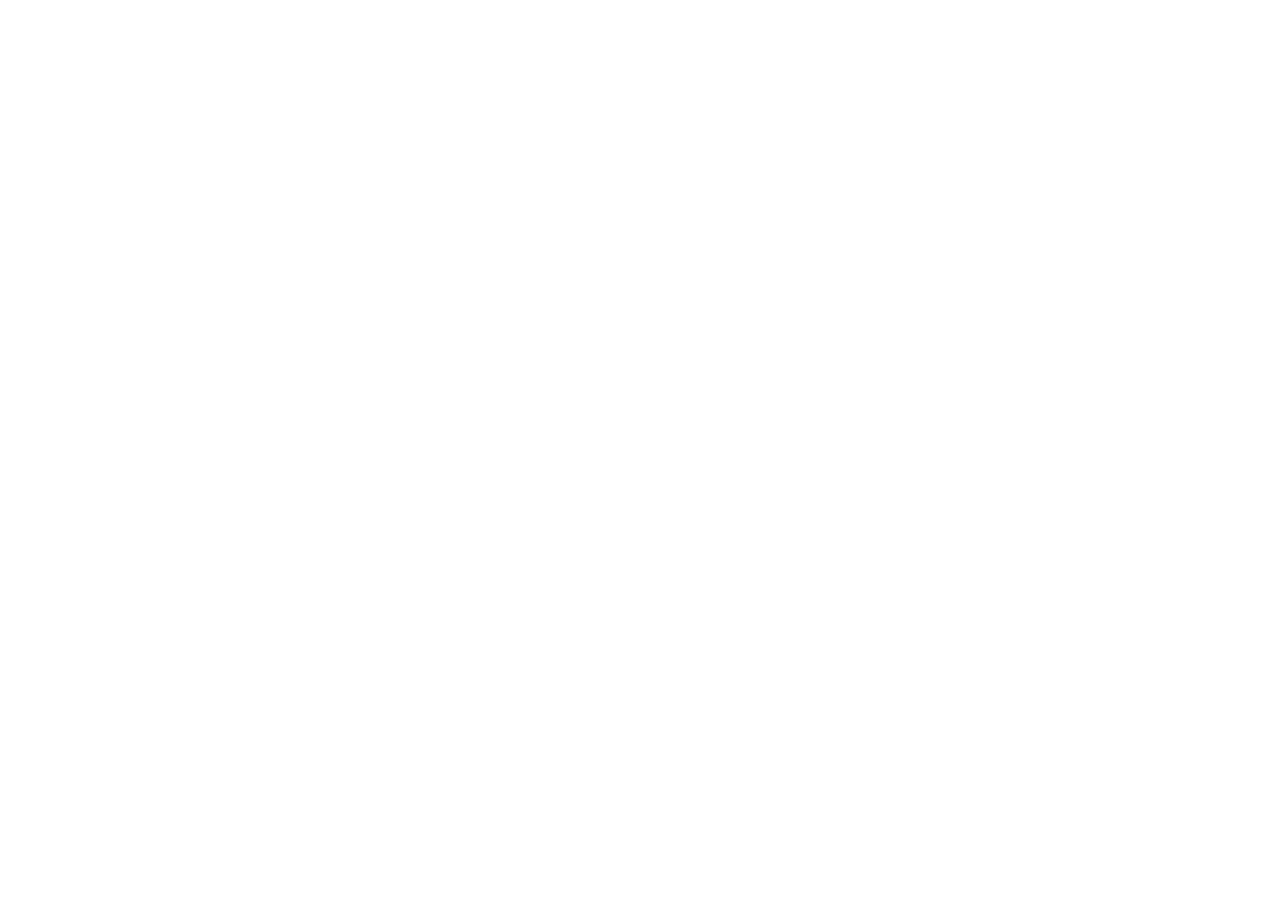
==== index.html @ a8be7b33 "first" ====
<!DOCTYPE html>
<html>
<head>
  <!--
    If you are serving your web app in a path other than the root, change the
    href value below to reflect the base path you are serving from.

    The path provided below has to start and end with a slash "/" in order for
    it to work correctly.

    For more details:
    * https://developer.mozilla.org/en-US/docs/Web/HTML/Element/base

    This is a placeholder for base href that will be replaced by the value of
    the `--base-href` argument provided to `flutter build`.
  -->
  <base href="/">

  <meta charset="UTF-8">
  <meta content="IE=Edge" http-equiv="X-UA-Compatible">
  <meta name="description" content="A new Flutter project.">

  <!-- iOS meta tags & icons -->
  <meta name="apple-mobile-web-app-capable" content="yes">
  <meta name="apple-mobile-web-app-status-bar-style" content="black">
  <meta name="apple-mobile-web-app-title" content="euphoria_blr">
  <link rel="apple-touch-icon" href="icons/Icon-192.png">

  <!-- Favicon -->
  <link rel="icon" type="image/png" href="favicon.png"/>

  <title>euphoria_blr</title>
  <link rel="manifest" href="manifest.json">
</head>
<body>
  <script src="flutter_bootstrap.js" async></script>
</body>
</html>
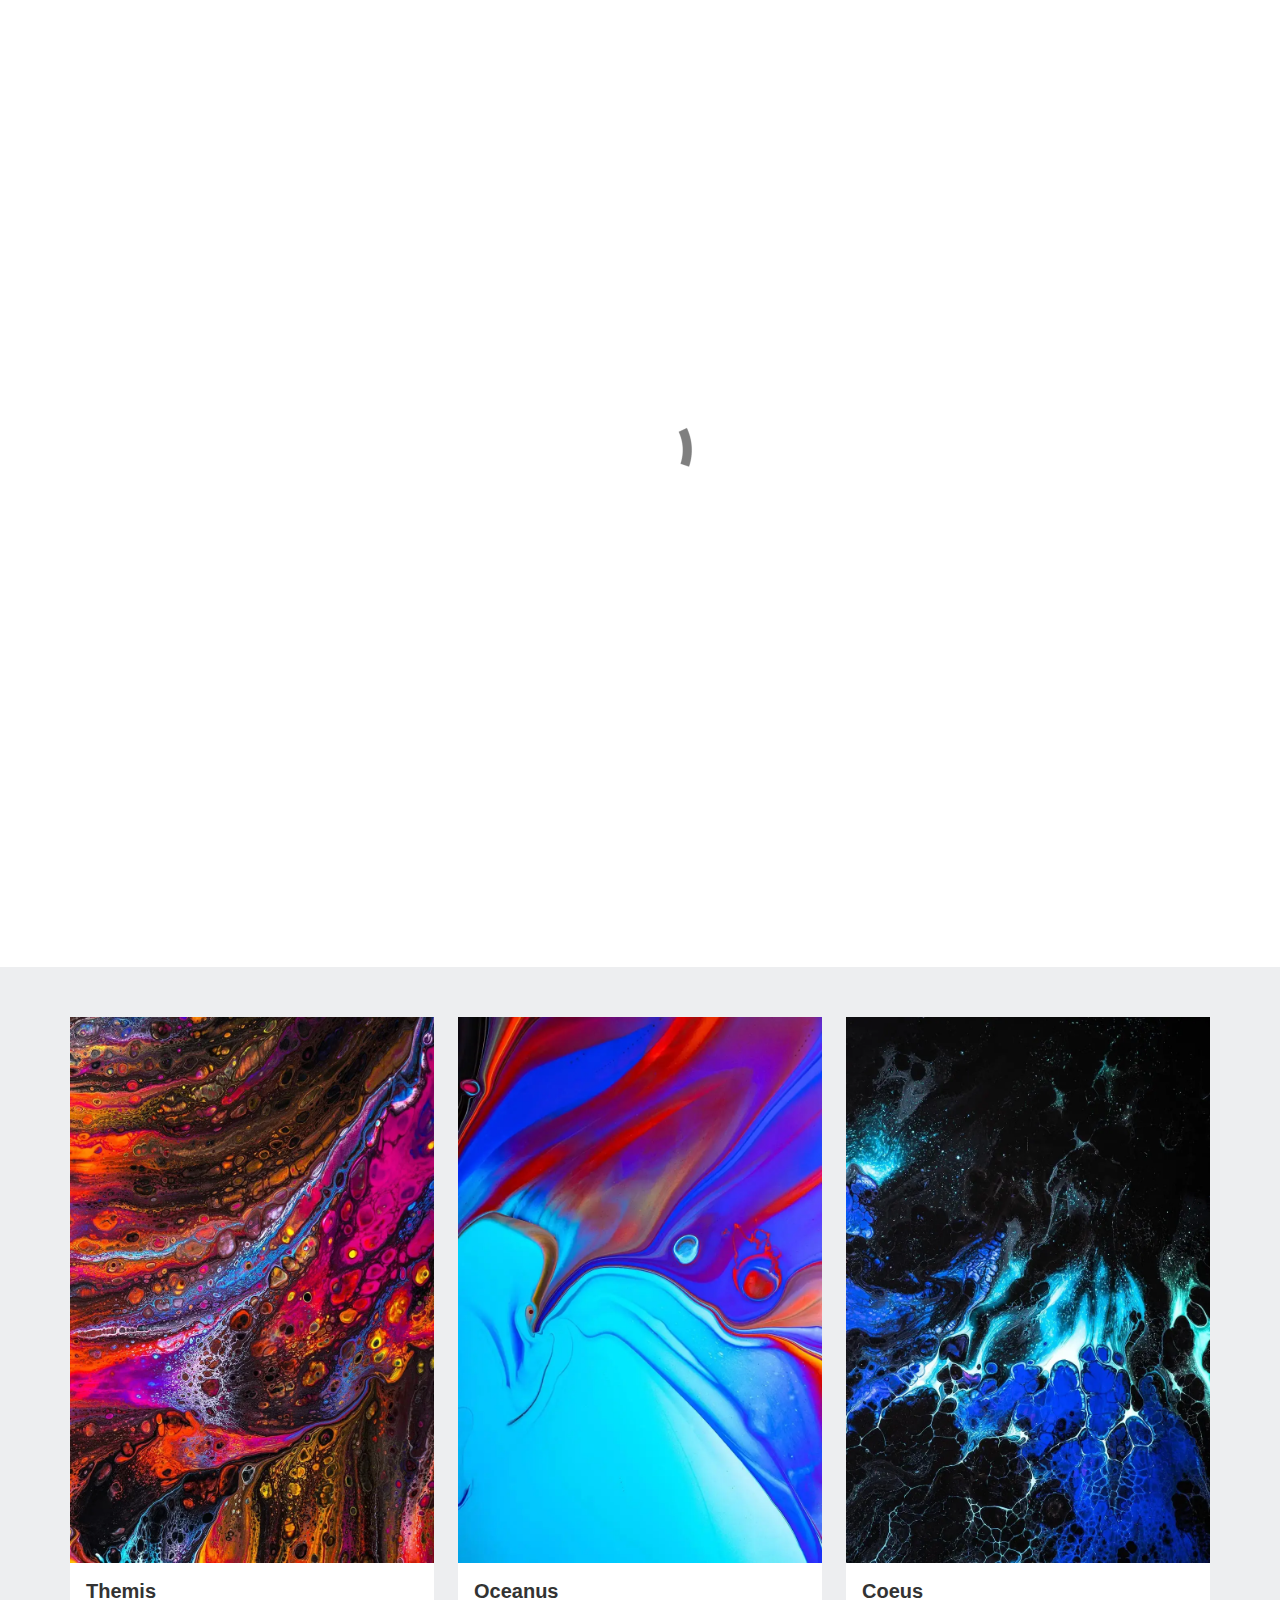
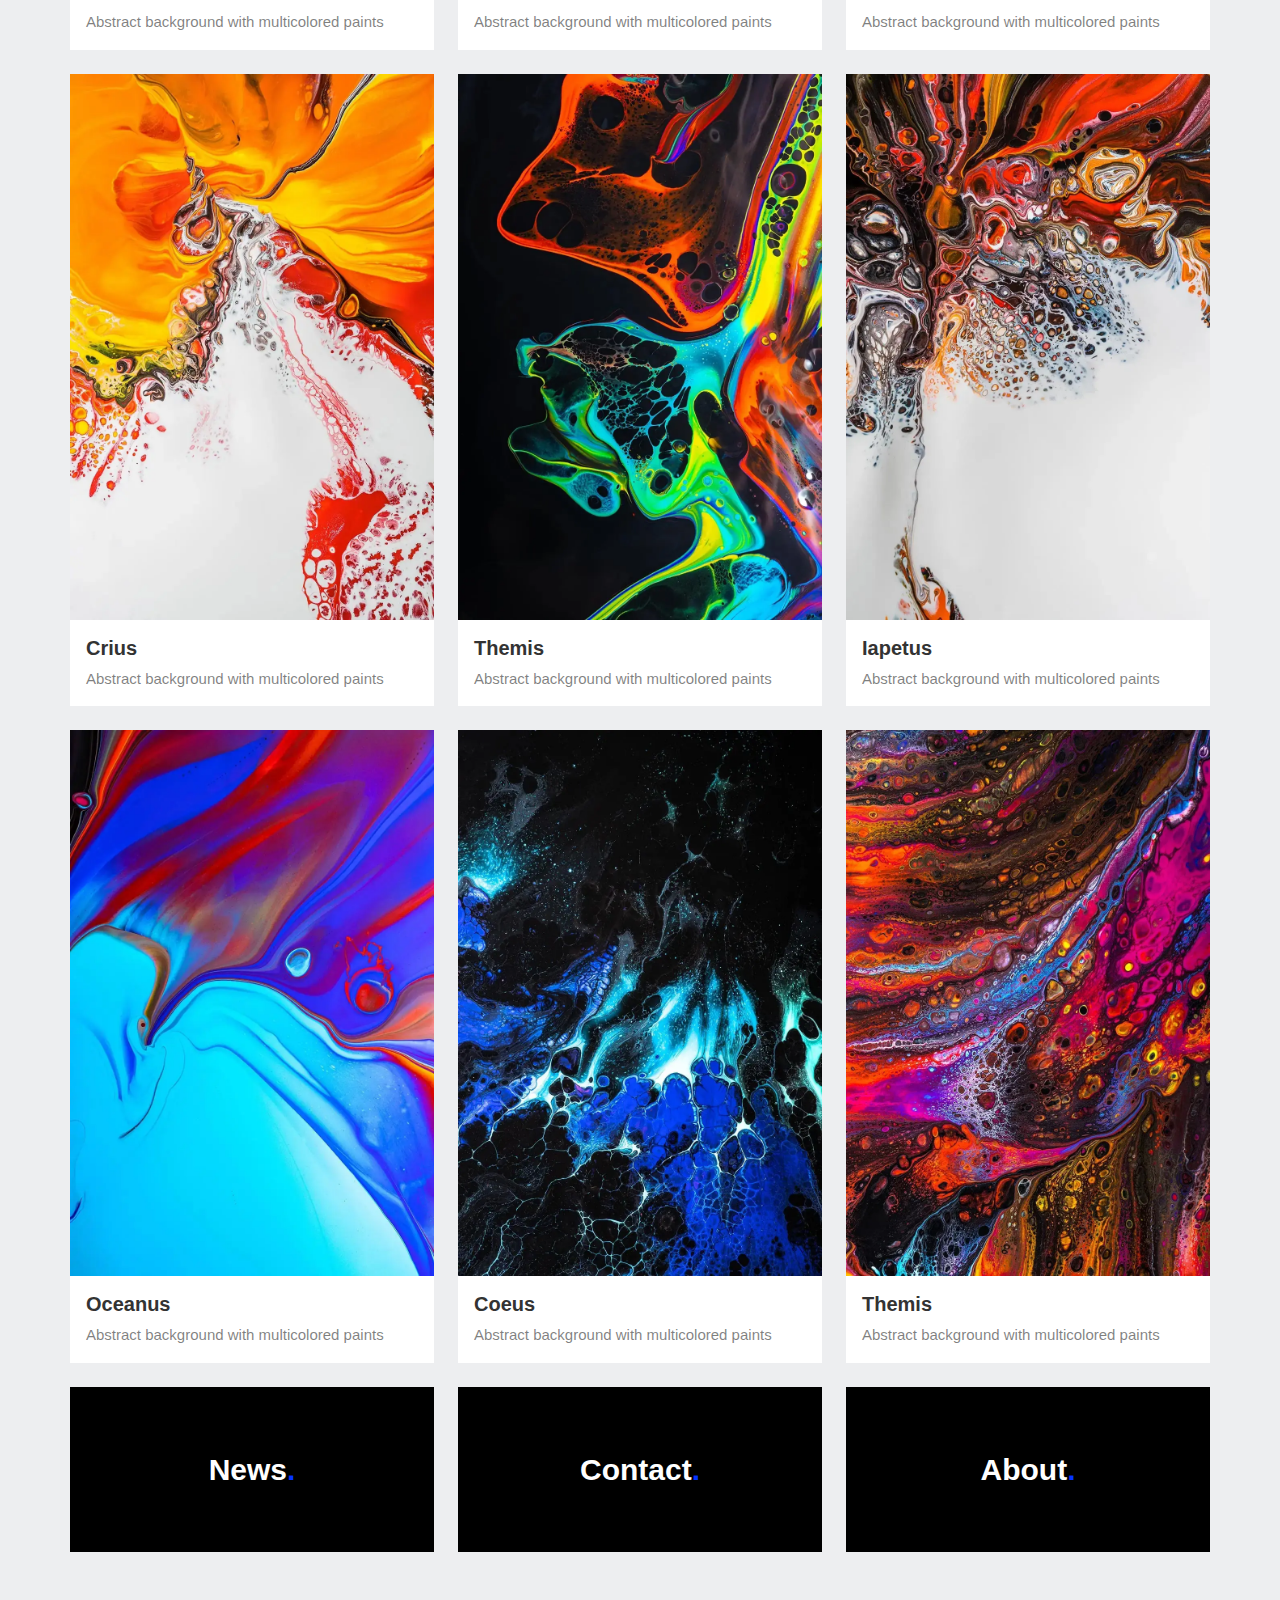
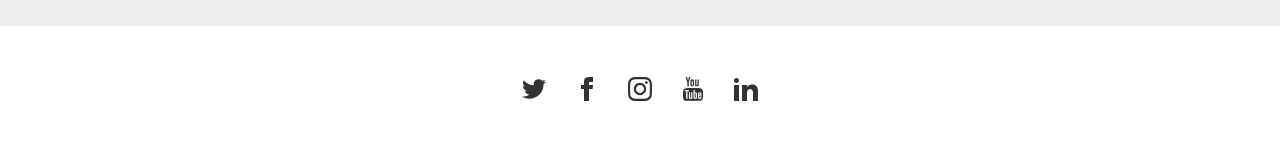
==== commit 01421681: "bloc" ====
--- a/index.html
+++ b/index.html
@@ -1,38 +1,259 @@
-<!DOCTYPE html>
+<!doctype html>
 <html>
 <head>
-  <!--
-    If you are serving your web app in a path other than the root, change the
-    href value below to reflect the base path you are serving from.
-
-    The path provided below has to start and end with a slash "/" in order for
-    it to work correctly.
-
-    For more details:
-    * https://developer.mozilla.org/en-US/docs/Web/HTML/Element/base
-
-    This is a placeholder for base href that will be replaced by the value of
-    the `--base-href` argument provided to `flutter build`.
-  -->
-  <base href="/">
-
-  <meta charset="UTF-8">
-  <meta content="IE=Edge" http-equiv="X-UA-Compatible">
-  <meta name="description" content="A new Flutter project.">
-
-  <!-- iOS meta tags & icons -->
-  <meta name="apple-mobile-web-app-capable" content="yes">
-  <meta name="apple-mobile-web-app-status-bar-style" content="black">
-  <meta name="apple-mobile-web-app-title" content="euphoria_blr">
-  <link rel="apple-touch-icon" href="icons/Icon-192.png">
-
-  <!-- Favicon -->
-  <link rel="icon" type="image/png" href="favicon.png"/>
-
-  <title>euphoria_blr</title>
-  <link rel="manifest" href="manifest.json">
+    <meta charset="utf-8">
+    <meta name="keywords" content="">
+    <meta name="description" content="">
+    <meta name="viewport" content="width=device-width, initial-scale=1.0, viewport-fit=cover">
+	<meta name="robots" content="index, follow">
+    <link rel="shortcut icon" type="image/png" href="favicon.png">
+    
+	<link rel="stylesheet" type="text/css" href="./css/bootstrap.min.css?2878">
+	<link rel="stylesheet" type="text/css" href="style.css?4354">
+	<link rel="stylesheet" type="text/css" href="./css/animate.min.css?8342">
+	
+    <title>Home</title>
+
+
+    
+<!-- Analytics -->
+ 
+<!-- Analytics END -->
+    
 </head>
 <body>
-  <script src="flutter_bootstrap.js" async></script>
+
+<!-- Preloader -->
+<div id="page-loading-blocs-notifaction" class="page-preloader"></div>
+<!-- Preloader END -->
+
+
+<!-- Main container -->
+<div class="page-container">
+    
+<header>
+
+<!-- navigation -->
+<div class="bloc bgc-3022 l-bloc" id="navigation">
+	<div class="container bloc-sm bloc-no-padding-lg">
+		<div class="row">
+			<div class="col">
+				<nav class="navbar navbar-light row" role="navigation">
+					<div class="container-fluid ">
+						<a class="navbar-brand ltc-6455 logo-text primary-full-stop" href="./">Euphoria Bangalore</a>
+						<button id="nav-toggle" type="button" class="ui-navbar-toggler navbar-toggler border-0 p-0 ms-auto" aria-expanded="false" aria-label="Toggle navigation" data-bs-toggle="collapse" data-bs-target=".navbar-36760">
+							<span class="navbar-toggler-icon"><svg height="32" viewBox="0 0 32 32" width="32"><path class="svg-menu-icon menu-icon-two-bars menu-icon-stroke" d="m2 10h28m-28 12h28" data-custom-classes=" menu-icon-stroke" auto-style-class="menu-icon-stroke"></path></svg></span>
+						</button>
+						<div class="collapse navbar-collapse navbar-36760  fullscreen-nav">
+								<ul class="site-navigation nav navbar-nav ms-auto">
+									<li class="nav-item">
+										<a href="./" class="nav-link">Home</a>
+									</li>
+									<li class="nav-item">
+										<a href="./contact/" class="nav-link">Contact</a>
+									</li>
+								</ul>
+							</div>
+					</div>
+				</nav>
+			</div>
+		</div>
+	</div>
+</div>
+<!-- navigation END -->
+
+</header>
+<!-- bloc-1 -->
+<div class="bloc l-bloc" id="bloc-1">
+	<div class="container bloc-lg">
+		<div class="row">
+			<div class="col-md-4 text-start">
+				<div>
+					<blockquote class="instagram-media" data-instgrm-permalink="https://www.instagram.com/p/C-cFsAdvGvE/?utm_source=ig_embed&amp;utm_campaign=loading" data-instgrm-version="14" style=" background:#FFF; border:0; border-radius:3px; box-shadow:0 0 1px 0 rgba(0,0,0,0.5),0 1px 10px 0 rgba(0,0,0,0.15); margin: 1px; max-width:540px; min-width:326px; padding:0; width:99.375%; width:-webkit-calc(100% - 2px); width:calc(100% - 2px);"><div style="padding:16px;"> <a href="https://www.instagram.com/p/C-cFsAdvGvE/?utm_source=ig_embed&amp;utm_campaign=loading" style=" background:#FFFFFF; line-height:0; padding:0 0; text-align:center; text-decoration:none; width:100%;" target="_blank"> <div style=" display: flex; flex-direction: row; align-items: center;"> <div style="background-color: #F4F4F4; border-radius: 50%; flex-grow: 0; height: 40px; margin-right: 14px; width: 40px;"></div> <div style="display: flex; flex-direction: column; flex-grow: 1; justify-content: center;"> <div style=" background-color: #F4F4F4; border-radius: 4px; flex-grow: 0; height: 14px; margin-bottom: 6px; width: 100px;"></div> <div style=" background-color: #F4F4F4; border-radius: 4px; flex-grow: 0; height: 14px; width: 60px;"></div></div></div><div style="padding: 19% 0;"></div> <div style="display:block; height:50px; margin:0 auto 12px; width:50px;"><svg width="50px" height="50px" viewBox="0 0 60 60" version="1.1" xmlns="https://www.w3.org/2000/svg" xmlns:xlink="https://www.w3.org/1999/xlink"><g stroke="none" stroke-width="1" fill="none" fill-rule="evenodd"><g transform="translate(-511.000000, -20.000000)" fill="#000000"><g><path d="M556.869,30.41 C554.814,30.41 553.148,32.076 553.148,34.131 C553.148,36.186 554.814,37.852 556.869,37.852 C558.924,37.852 560.59,36.186 560.59,34.131 C560.59,32.076 558.924,30.41 556.869,30.41 M541,60.657 C535.114,60.657 530.342,55.887 530.342,50 C530.342,44.114 535.114,39.342 541,39.342 C546.887,39.342 551.658,44.114 551.658,50 C551.658,55.887 546.887,60.657 541,60.657 M541,33.886 C532.1,33.886 524.886,41.1 524.886,50 C524.886,58.899 532.1,66.113 541,66.113 C549.9,66.113 557.115,58.899 557.115,50 C557.115,41.1 549.9,33.886 541,33.886 M565.378,62.101 C565.244,65.022 564.756,66.606 564.346,67.663 C563.803,69.06 563.154,70.057 562.106,71.106 C561.058,72.155 560.06,72.803 558.662,73.347 C557.607,73.757 556.021,74.244 553.102,74.378 C549.944,74.521 548.997,74.552 541,74.552 C533.003,74.552 532.056,74.521 528.898,74.378 C525.979,74.244 524.393,73.757 523.338,73.347 C521.94,72.803 520.942,72.155 519.894,71.106 C518.846,70.057 518.197,69.06 517.654,67.663 C517.244,66.606 516.755,65.022 516.623,62.101 C516.479,58.943 516.448,57.996 516.448,50 C516.448,42.003 516.479,41.056 516.623,37.899 C516.755,34.978 517.244,33.391 517.654,32.338 C518.197,30.938 518.846,29.942 519.894,28.894 C520.942,27.846 521.94,27.196 523.338,26.654 C524.393,26.244 525.979,25.756 528.898,25.623 C532.057,25.479 533.004,25.448 541,25.448 C548.997,25.448 549.943,25.479 553.102,25.623 C556.021,25.756 557.607,26.244 558.662,26.654 C560.06,27.196 561.058,27.846 562.106,28.894 C563.154,29.942 563.803,30.938 564.346,32.338 C564.756,33.391 565.244,34.978 565.378,37.899 C565.522,41.056 565.552,42.003 565.552,50 C565.552,57.996 565.522,58.943 565.378,62.101 M570.82,37.631 C570.674,34.438 570.167,32.258 569.425,30.349 C568.659,28.377 567.633,26.702 565.965,25.035 C564.297,23.368 562.623,22.342 560.652,21.575 C558.743,20.834 556.562,20.326 553.369,20.18 C550.169,20.033 549.148,20 541,20 C532.853,20 531.831,20.033 528.631,20.18 C525.438,20.326 523.257,20.834 521.349,21.575 C519.376,22.342 517.703,23.368 516.035,25.035 C514.368,26.702 513.342,28.377 512.574,30.349 C511.834,32.258 511.326,34.438 511.181,37.631 C511.035,40.831 511,41.851 511,50 C511,58.147 511.035,59.17 511.181,62.369 C511.326,65.562 511.834,67.743 512.574,69.651 C513.342,71.625 514.368,73.296 516.035,74.965 C517.703,76.634 519.376,77.658 521.349,78.425 C523.257,79.167 525.438,79.673 528.631,79.82 C531.831,79.965 532.853,80.001 541,80.001 C549.148,80.001 550.169,79.965 553.369,79.82 C556.562,79.673 558.743,79.167 560.652,78.425 C562.623,77.658 564.297,76.634 565.965,74.965 C567.633,73.296 568.659,71.625 569.425,69.651 C570.167,67.743 570.674,65.562 570.82,62.369 C570.966,59.17 571,58.147 571,50 C571,41.851 570.966,40.831 570.82,37.631"></path></g></g></g></svg></div><div style="padding-top: 8px;"> <div style=" color:#3897f0; font-family:Arial,sans-serif; font-size:14px; font-style:normal; font-weight:550; line-height:18px;">View this post on Instagram</div></div><div style="padding: 12.5% 0;"></div> <div style="display: flex; flex-direction: row; margin-bottom: 14px; align-items: center;"><div> <div style="background-color: #F4F4F4; border-radius: 50%; height: 12.5px; width: 12.5px; transform: translateX(0px) translateY(7px);"></div> <div style="background-color: #F4F4F4; height: 12.5px; transform: rotate(-45deg) translateX(3px) translateY(1px); width: 12.5px; flex-grow: 0; margin-right: 14px; margin-left: 2px;"></div> <div style="background-color: #F4F4F4; border-radius: 50%; height: 12.5px; width: 12.5px; transform: translateX(9px) translateY(-18px);"></div></div><div style="margin-left: 8px;"> <div style=" background-color: #F4F4F4; border-radius: 50%; flex-grow: 0; height: 20px; width: 20px;"></div> <div style=" width: 0; height: 0; border-top: 2px solid transparent; border-left: 6px solid #f4f4f4; border-bottom: 2px solid transparent; transform: translateX(16px) translateY(-4px) rotate(30deg)"></div></div><div style="margin-left: auto;"> <div style=" width: 0px; border-top: 8px solid #F4F4F4; border-right: 8px solid transparent; transform: translateY(16px);"></div> <div style=" background-color: #F4F4F4; flex-grow: 0; height: 12px; width: 16px; transform: translateY(-4px);"></div> <div style=" width: 0; height: 0; border-top: 8px solid #F4F4F4; border-left: 8px solid transparent; transform: translateY(-4px) translateX(8px);"></div></div></div> <div style="display: flex; flex-direction: column; flex-grow: 1; justify-content: center; margin-bottom: 24px;"> <div style=" background-color: #F4F4F4; border-radius: 4px; flex-grow: 0; height: 14px; margin-bottom: 6px; width: 224px;"></div> <div style=" background-color: #F4F4F4; border-radius: 4px; flex-grow: 0; height: 14px; width: 144px;"></div></div></a><p style=" color:#c9c8cd; font-family:Arial,sans-serif; font-size:14px; line-height:17px; margin-bottom:0; margin-top:8px; overflow:hidden; padding:8px 0 7px; text-align:center; text-overflow:ellipsis; white-space:nowrap;"><a href="https://www.instagram.com/p/C-cFsAdvGvE/?utm_source=ig_embed&amp;utm_campaign=loading" style=" color:#c9c8cd; font-family:Arial,sans-serif; font-size:14px; font-style:normal; font-weight:normal; line-height:17px; text-decoration:none;" target="_blank">A post shared by Meridian Fitness (@meridianfitness24_7)</a></p></div></blockquote>
+<script async="" src="//www.instagram.com/embed.js"></script>
+					
+				</div>
+			</div>
+			<div class="col-md-4 text-start">
+					<div>
+						<blockquote class="instagram-media" data-instgrm-captioned="" data-instgrm-permalink="https://www.instagram.com/reel/C97O7EoSb4i/?utm_source=ig_embed&amp;utm_campaign=loading" data-instgrm-version="14" style=" background:#FFF; border:0; border-radius:3px; box-shadow:0 0 1px 0 rgba(0,0,0,0.5),0 1px 10px 0 rgba(0,0,0,0.15); margin: 1px; max-width:540px; min-width:326px; padding:0; width:99.375%; width:-webkit-calc(100% - 2px); width:calc(100% - 2px);"><div style="padding:16px;"> <a href="https://www.instagram.com/reel/C97O7EoSb4i/?utm_source=ig_embed&amp;utm_campaign=loading" style=" background:#FFFFFF; line-height:0; padding:0 0; text-align:center; text-decoration:none; width:100%;" target="_blank"> <div style=" display: flex; flex-direction: row; align-items: center;"> <div style="background-color: #F4F4F4; border-radius: 50%; flex-grow: 0; height: 40px; margin-right: 14px; width: 40px;"></div> <div style="display: flex; flex-direction: column; flex-grow: 1; justify-content: center;"> <div style=" background-color: #F4F4F4; border-radius: 4px; flex-grow: 0; height: 14px; margin-bottom: 6px; width: 100px;"></div> <div style=" background-color: #F4F4F4; border-radius: 4px; flex-grow: 0; height: 14px; width: 60px;"></div></div></div><div style="padding: 19% 0;"></div> <div style="display:block; height:50px; margin:0 auto 12px; width:50px;"><svg width="50px" height="50px" viewBox="0 0 60 60" version="1.1" xmlns="https://www.w3.org/2000/svg" xmlns:xlink="https://www.w3.org/1999/xlink"><g stroke="none" stroke-width="1" fill="none" fill-rule="evenodd"><g transform="translate(-511.000000, -20.000000)" fill="#000000"><g><path d="M556.869,30.41 C554.814,30.41 553.148,32.076 553.148,34.131 C553.148,36.186 554.814,37.852 556.869,37.852 C558.924,37.852 560.59,36.186 560.59,34.131 C560.59,32.076 558.924,30.41 556.869,30.41 M541,60.657 C535.114,60.657 530.342,55.887 530.342,50 C530.342,44.114 535.114,39.342 541,39.342 C546.887,39.342 551.658,44.114 551.658,50 C551.658,55.887 546.887,60.657 541,60.657 M541,33.886 C532.1,33.886 524.886,41.1 524.886,50 C524.886,58.899 532.1,66.113 541,66.113 C549.9,66.113 557.115,58.899 557.115,50 C557.115,41.1 549.9,33.886 541,33.886 M565.378,62.101 C565.244,65.022 564.756,66.606 564.346,67.663 C563.803,69.06 563.154,70.057 562.106,71.106 C561.058,72.155 560.06,72.803 558.662,73.347 C557.607,73.757 556.021,74.244 553.102,74.378 C549.944,74.521 548.997,74.552 541,74.552 C533.003,74.552 532.056,74.521 528.898,74.378 C525.979,74.244 524.393,73.757 523.338,73.347 C521.94,72.803 520.942,72.155 519.894,71.106 C518.846,70.057 518.197,69.06 517.654,67.663 C517.244,66.606 516.755,65.022 516.623,62.101 C516.479,58.943 516.448,57.996 516.448,50 C516.448,42.003 516.479,41.056 516.623,37.899 C516.755,34.978 517.244,33.391 517.654,32.338 C518.197,30.938 518.846,29.942 519.894,28.894 C520.942,27.846 521.94,27.196 523.338,26.654 C524.393,26.244 525.979,25.756 528.898,25.623 C532.057,25.479 533.004,25.448 541,25.448 C548.997,25.448 549.943,25.479 553.102,25.623 C556.021,25.756 557.607,26.244 558.662,26.654 C560.06,27.196 561.058,27.846 562.106,28.894 C563.154,29.942 563.803,30.938 564.346,32.338 C564.756,33.391 565.244,34.978 565.378,37.899 C565.522,41.056 565.552,42.003 565.552,50 C565.552,57.996 565.522,58.943 565.378,62.101 M570.82,37.631 C570.674,34.438 570.167,32.258 569.425,30.349 C568.659,28.377 567.633,26.702 565.965,25.035 C564.297,23.368 562.623,22.342 560.652,21.575 C558.743,20.834 556.562,20.326 553.369,20.18 C550.169,20.033 549.148,20 541,20 C532.853,20 531.831,20.033 528.631,20.18 C525.438,20.326 523.257,20.834 521.349,21.575 C519.376,22.342 517.703,23.368 516.035,25.035 C514.368,26.702 513.342,28.377 512.574,30.349 C511.834,32.258 511.326,34.438 511.181,37.631 C511.035,40.831 511,41.851 511,50 C511,58.147 511.035,59.17 511.181,62.369 C511.326,65.562 511.834,67.743 512.574,69.651 C513.342,71.625 514.368,73.296 516.035,74.965 C517.703,76.634 519.376,77.658 521.349,78.425 C523.257,79.167 525.438,79.673 528.631,79.82 C531.831,79.965 532.853,80.001 541,80.001 C549.148,80.001 550.169,79.965 553.369,79.82 C556.562,79.673 558.743,79.167 560.652,78.425 C562.623,77.658 564.297,76.634 565.965,74.965 C567.633,73.296 568.659,71.625 569.425,69.651 C570.167,67.743 570.674,65.562 570.82,62.369 C570.966,59.17 571,58.147 571,50 C571,41.851 570.966,40.831 570.82,37.631"></path></g></g></g></svg></div><div style="padding-top: 8px;"> <div style=" color:#3897f0; font-family:Arial,sans-serif; font-size:14px; font-style:normal; font-weight:550; line-height:18px;">View this post on Instagram</div></div><div style="padding: 12.5% 0;"></div> <div style="display: flex; flex-direction: row; margin-bottom: 14px; align-items: center;"><div> <div style="background-color: #F4F4F4; border-radius: 50%; height: 12.5px; width: 12.5px; transform: translateX(0px) translateY(7px);"></div> <div style="background-color: #F4F4F4; height: 12.5px; transform: rotate(-45deg) translateX(3px) translateY(1px); width: 12.5px; flex-grow: 0; margin-right: 14px; margin-left: 2px;"></div> <div style="background-color: #F4F4F4; border-radius: 50%; height: 12.5px; width: 12.5px; transform: translateX(9px) translateY(-18px);"></div></div><div style="margin-left: 8px;"> <div style=" background-color: #F4F4F4; border-radius: 50%; flex-grow: 0; height: 20px; width: 20px;"></div> <div style=" width: 0; height: 0; border-top: 2px solid transparent; border-left: 6px solid #f4f4f4; border-bottom: 2px solid transparent; transform: translateX(16px) translateY(-4px) rotate(30deg)"></div></div><div style="margin-left: auto;"> <div style=" width: 0px; border-top: 8px solid #F4F4F4; border-right: 8px solid transparent; transform: translateY(16px);"></div> <div style=" background-color: #F4F4F4; flex-grow: 0; height: 12px; width: 16px; transform: translateY(-4px);"></div> <div style=" width: 0; height: 0; border-top: 8px solid #F4F4F4; border-left: 8px solid transparent; transform: translateY(-4px) translateX(8px);"></div></div></div> <div style="display: flex; flex-direction: column; flex-grow: 1; justify-content: center; margin-bottom: 24px;"> <div style=" background-color: #F4F4F4; border-radius: 4px; flex-grow: 0; height: 14px; margin-bottom: 6px; width: 224px;"></div> <div style=" background-color: #F4F4F4; border-radius: 4px; flex-grow: 0; height: 14px; width: 144px;"></div></div></a><p style=" color:#c9c8cd; font-family:Arial,sans-serif; font-size:14px; line-height:17px; margin-bottom:0; margin-top:8px; overflow:hidden; padding:8px 0 7px; text-align:center; text-overflow:ellipsis; white-space:nowrap;"><a href="https://www.instagram.com/reel/C97O7EoSb4i/?utm_source=ig_embed&amp;utm_campaign=loading" style=" color:#c9c8cd; font-family:Arial,sans-serif; font-size:14px; font-style:normal; font-weight:normal; line-height:17px; text-decoration:none;" target="_blank">A post shared by Euphoria Spa in Bangalore (@euphoria_blr)</a></p></div></blockquote>
+<script async="" src="//www.instagram.com/embed.js"></script>
+						
+					</div>
+				</div>
+			<div class="col-md-4 text-start">
+						<div class=" ">
+							<blockquote class="instagram-media" data-instgrm-captioned="" data-instgrm-permalink="https://www.instagram.com/reel/C8zmnWfpnU2/?utm_source=ig_embed&amp;utm_campaign=loading" data-instgrm-version="14" style=" background:#FFF; border:0; border-radius:3px; box-shadow:0 0 1px 0 rgba(0,0,0,0.5),0 1px 10px 0 rgba(0,0,0,0.15); margin: 1px; max-width:540px; min-width:326px; padding:0; width:99.375%; width:-webkit-calc(100% - 2px); width:calc(100% - 2px);"><div style="padding:16px;"> <a href="https://www.instagram.com/reel/C8zmnWfpnU2/?utm_source=ig_embed&amp;utm_campaign=loading" style=" background:#FFFFFF; line-height:0; padding:0 0; text-align:center; text-decoration:none; width:100%;" target="_blank"> <div style=" display: flex; flex-direction: row; align-items: center;"> <div style="background-color: #F4F4F4; border-radius: 50%; flex-grow: 0; height: 40px; margin-right: 14px; width: 40px;"></div> <div style="display: flex; flex-direction: column; flex-grow: 1; justify-content: center;"> <div style=" background-color: #F4F4F4; border-radius: 4px; flex-grow: 0; height: 14px; margin-bottom: 6px; width: 100px;"></div> <div style=" background-color: #F4F4F4; border-radius: 4px; flex-grow: 0; height: 14px; width: 60px;"></div></div></div><div style="padding: 19% 0;"></div> <div style="display:block; height:50px; margin:0 auto 12px; width:50px;"><svg width="50px" height="50px" viewBox="0 0 60 60" version="1.1" xmlns="https://www.w3.org/2000/svg" xmlns:xlink="https://www.w3.org/1999/xlink"><g stroke="none" stroke-width="1" fill="none" fill-rule="evenodd"><g transform="translate(-511.000000, -20.000000)" fill="#000000"><g><path d="M556.869,30.41 C554.814,30.41 553.148,32.076 553.148,34.131 C553.148,36.186 554.814,37.852 556.869,37.852 C558.924,37.852 560.59,36.186 560.59,34.131 C560.59,32.076 558.924,30.41 556.869,30.41 M541,60.657 C535.114,60.657 530.342,55.887 530.342,50 C530.342,44.114 535.114,39.342 541,39.342 C546.887,39.342 551.658,44.114 551.658,50 C551.658,55.887 546.887,60.657 541,60.657 M541,33.886 C532.1,33.886 524.886,41.1 524.886,50 C524.886,58.899 532.1,66.113 541,66.113 C549.9,66.113 557.115,58.899 557.115,50 C557.115,41.1 549.9,33.886 541,33.886 M565.378,62.101 C565.244,65.022 564.756,66.606 564.346,67.663 C563.803,69.06 563.154,70.057 562.106,71.106 C561.058,72.155 560.06,72.803 558.662,73.347 C557.607,73.757 556.021,74.244 553.102,74.378 C549.944,74.521 548.997,74.552 541,74.552 C533.003,74.552 532.056,74.521 528.898,74.378 C525.979,74.244 524.393,73.757 523.338,73.347 C521.94,72.803 520.942,72.155 519.894,71.106 C518.846,70.057 518.197,69.06 517.654,67.663 C517.244,66.606 516.755,65.022 516.623,62.101 C516.479,58.943 516.448,57.996 516.448,50 C516.448,42.003 516.479,41.056 516.623,37.899 C516.755,34.978 517.244,33.391 517.654,32.338 C518.197,30.938 518.846,29.942 519.894,28.894 C520.942,27.846 521.94,27.196 523.338,26.654 C524.393,26.244 525.979,25.756 528.898,25.623 C532.057,25.479 533.004,25.448 541,25.448 C548.997,25.448 549.943,25.479 553.102,25.623 C556.021,25.756 557.607,26.244 558.662,26.654 C560.06,27.196 561.058,27.846 562.106,28.894 C563.154,29.942 563.803,30.938 564.346,32.338 C564.756,33.391 565.244,34.978 565.378,37.899 C565.522,41.056 565.552,42.003 565.552,50 C565.552,57.996 565.522,58.943 565.378,62.101 M570.82,37.631 C570.674,34.438 570.167,32.258 569.425,30.349 C568.659,28.377 567.633,26.702 565.965,25.035 C564.297,23.368 562.623,22.342 560.652,21.575 C558.743,20.834 556.562,20.326 553.369,20.18 C550.169,20.033 549.148,20 541,20 C532.853,20 531.831,20.033 528.631,20.18 C525.438,20.326 523.257,20.834 521.349,21.575 C519.376,22.342 517.703,23.368 516.035,25.035 C514.368,26.702 513.342,28.377 512.574,30.349 C511.834,32.258 511.326,34.438 511.181,37.631 C511.035,40.831 511,41.851 511,50 C511,58.147 511.035,59.17 511.181,62.369 C511.326,65.562 511.834,67.743 512.574,69.651 C513.342,71.625 514.368,73.296 516.035,74.965 C517.703,76.634 519.376,77.658 521.349,78.425 C523.257,79.167 525.438,79.673 528.631,79.82 C531.831,79.965 532.853,80.001 541,80.001 C549.148,80.001 550.169,79.965 553.369,79.82 C556.562,79.673 558.743,79.167 560.652,78.425 C562.623,77.658 564.297,76.634 565.965,74.965 C567.633,73.296 568.659,71.625 569.425,69.651 C570.167,67.743 570.674,65.562 570.82,62.369 C570.966,59.17 571,58.147 571,50 C571,41.851 570.966,40.831 570.82,37.631"></path></g></g></g></svg></div><div style="padding-top: 8px;"> <div style=" color:#3897f0; font-family:Arial,sans-serif; font-size:14px; font-style:normal; font-weight:550; line-height:18px;">View this post on Instagram</div></div><div style="padding: 12.5% 0;"></div> <div style="display: flex; flex-direction: row; margin-bottom: 14px; align-items: center;"><div> <div style="background-color: #F4F4F4; border-radius: 50%; height: 12.5px; width: 12.5px; transform: translateX(0px) translateY(7px);"></div> <div style="background-color: #F4F4F4; height: 12.5px; transform: rotate(-45deg) translateX(3px) translateY(1px); width: 12.5px; flex-grow: 0; margin-right: 14px; margin-left: 2px;"></div> <div style="background-color: #F4F4F4; border-radius: 50%; height: 12.5px; width: 12.5px; transform: translateX(9px) translateY(-18px);"></div></div><div style="margin-left: 8px;"> <div style=" background-color: #F4F4F4; border-radius: 50%; flex-grow: 0; height: 20px; width: 20px;"></div> <div style=" width: 0; height: 0; border-top: 2px solid transparent; border-left: 6px solid #f4f4f4; border-bottom: 2px solid transparent; transform: translateX(16px) translateY(-4px) rotate(30deg)"></div></div><div style="margin-left: auto;"> <div style=" width: 0px; border-top: 8px solid #F4F4F4; border-right: 8px solid transparent; transform: translateY(16px);"></div> <div style=" background-color: #F4F4F4; flex-grow: 0; height: 12px; width: 16px; transform: translateY(-4px);"></div> <div style=" width: 0; height: 0; border-top: 8px solid #F4F4F4; border-left: 8px solid transparent; transform: translateY(-4px) translateX(8px);"></div></div></div> <div style="display: flex; flex-direction: column; flex-grow: 1; justify-content: center; margin-bottom: 24px;"> <div style=" background-color: #F4F4F4; border-radius: 4px; flex-grow: 0; height: 14px; margin-bottom: 6px; width: 224px;"></div> <div style=" background-color: #F4F4F4; border-radius: 4px; flex-grow: 0; height: 14px; width: 144px;"></div></div></a><p style=" color:#c9c8cd; font-family:Arial,sans-serif; font-size:14px; line-height:17px; margin-bottom:0; margin-top:8px; overflow:hidden; padding:8px 0 7px; text-align:center; text-overflow:ellipsis; white-space:nowrap;"><a href="https://www.instagram.com/reel/C8zmnWfpnU2/?utm_source=ig_embed&amp;utm_campaign=loading" style=" color:#c9c8cd; font-family:Arial,sans-serif; font-size:14px; font-style:normal; font-weight:normal; line-height:17px; text-decoration:none;" target="_blank">A post shared by Euphoria Spa in Bangalore (@euphoria_blr)</a></p></div></blockquote>
+<script async="" src="//www.instagram.com/embed.js"></script>
+							
+						</div>
+					</div>
+		</div>
+	</div>
+</div>
+<!-- bloc-1 END -->
+
+<!-- bloc-1 -->
+<div class="bloc l-bloc" id="bloc-1">
+	<div class="container bloc-lg">
+		<div class="row">
+			<div class="col text-start">
+			</div>
+		</div>
+	</div>
+</div>
+<!-- bloc-1 END -->
+
+<main>
+
+<!-- gallery -->
+<div class="bloc bgc-5489 l-bloc none" id="gallery">
+	<div class="container bloc-md">
+		<div class="row">
+			<div class="text-center text-md-start col-lg-12 text-sm-start">
+				<div class="blocs-grid-container mb-4 gallery-grid">
+					<div class="grid-card">
+						<a href="./"><picture><source type="image/webp" srcset="img/lazyload-ph.png" data-srcset="img/artwork-1.webp"><img src="img/lazyload-ph.png" data-src="img/artwork-1.jpg" class="img-fluid mx-auto d-block lazyload" alt="placeholder image"></picture></a>
+						<h4 class="tc-4088 ps-3 pe-3 pt-3 grid-card-title">
+							Themis
+						</h4>
+						<p class="ps-3 pe-3 grid-card-info">
+							Abstract background with multicolored paints<br>
+						</p>
+					</div>
+					<div class="grid-card">
+						<a href="./"><picture><source type="image/webp" srcset="img/lazyload-ph.png" data-srcset="img/artwork-2.webp"><img src="img/lazyload-ph.png" data-src="img/artwork-2.jpg" class="img-fluid mx-auto d-block lazyload" alt="placeholder image"></picture></a>
+						<h4 class="tc-4088 ps-3 pe-3 pt-3 grid-card-title">
+							Oceanus
+						</h4>
+						<p class="ps-3 pe-3 grid-card-info">
+							Abstract background with multicolored paints<br>
+						</p>
+					</div>
+					<div class="grid-card">
+						<a href="./"><picture><source type="image/webp" srcset="img/lazyload-ph.png" data-srcset="img/artwork-3.webp"><img src="img/lazyload-ph.png" data-src="img/artwork-3.jpg" class="img-fluid mx-auto d-block lazyload" alt="placeholder image"></picture></a>
+						<h4 class="tc-4088 ps-3 pe-3 pt-3 mt-lg-0 grid-card-title">
+							Coeus
+						</h4>
+						<p class="ps-3 pe-3 grid-card-info">
+							Abstract background with multicolored paints<br>
+						</p>
+					</div>
+					<div class="grid-card">
+						<a href="./"><picture><source type="image/webp" srcset="img/lazyload-ph.png" data-srcset="img/artwork-5.webp"><img src="img/lazyload-ph.png" data-src="img/artwork-5.jpg" class="img-fluid mx-auto d-block lazyload" alt="placeholder image"></picture></a>
+						<h4 class="tc-4088 ps-3 pe-3 pt-3 grid-card-title">
+							Crius
+						</h4>
+						<p class="ps-3 pe-3 grid-card-info">
+							Abstract background with multicolored paints<br>
+						</p>
+					</div>
+					<div class="grid-card">
+						<a href="./"><picture><source type="image/webp" srcset="img/lazyload-ph.png" data-srcset="img/artwork-6.webp"><img src="img/lazyload-ph.png" data-src="img/artwork-6.jpg" class="img-fluid mx-auto d-block lazyload" alt="placeholder image"></picture></a>
+						<h4 class="tc-4088 ps-3 pe-3 pt-3 grid-card-title">
+							Themis
+						</h4>
+						<p class="ps-3 pe-3 grid-card-info">
+							Abstract background with multicolored paints<br>
+						</p>
+					</div>
+					<div class="grid-card">
+						<a href="./"><picture><source type="image/webp" srcset="img/lazyload-ph.png" data-srcset="img/artwork-4.webp"><img src="img/lazyload-ph.png" data-src="img/artwork-4.jpg" class="img-fluid mx-auto d-block lazyload" alt="placeholder image"></picture></a>
+						<h4 class="tc-4088 ps-3 pe-3 pt-3 grid-card-title">
+							Iapetus
+						</h4>
+						<p class="ps-3 pe-3 grid-card-info">
+							Abstract background with multicolored paints<br>
+						</p>
+					</div>
+					<div class="grid-card">
+						<a href="./"><picture><source type="image/webp" srcset="img/lazyload-ph.png" data-srcset="img/artwork-2.webp"><img src="img/lazyload-ph.png" data-src="img/artwork-2.jpg" class="img-fluid mx-auto d-block lazyload" alt="placeholder image"></picture></a>
+						<h4 class="tc-4088 ps-3 pe-3 pt-3 grid-card-title">
+							Oceanus
+						</h4>
+						<p class="ps-3 pe-3 grid-card-info">
+							Abstract background with multicolored paints<br>
+						</p>
+					</div>
+					<div class="grid-card">
+						<a href="./"><picture><source type="image/webp" srcset="img/lazyload-ph.png" data-srcset="img/artwork-3.webp"><img src="img/lazyload-ph.png" data-src="img/artwork-3.jpg" class="img-fluid mx-auto d-block lazyload" alt="placeholder image"></picture></a>
+						<h4 class="tc-4088 ps-3 pe-3 pt-3 grid-card-title">
+							Coeus
+						</h4>
+						<p class="ps-3 pe-3 grid-card-info">
+							Abstract background with multicolored paints<br>
+						</p>
+					</div>
+					<div class="grid-card">
+						<a href="./"><picture><source type="image/webp" srcset="img/lazyload-ph.png" data-srcset="img/artwork-1.webp"><img src="img/lazyload-ph.png" data-src="img/artwork-1.jpg" class="img-fluid mx-auto d-block lazyload" alt="placeholder image"></picture></a>
+						<h4 class="tc-4088 ps-3 pe-3 pt-3 grid-card-title">
+							Themis
+						</h4>
+						<p class="ps-3 pe-3 grid-card-info">
+							Abstract background with multicolored paints<br>
+						</p>
+					</div>
+				</div>
+			</div>
+			<div class="col-lg-4 col-md-4 mb-4">
+				<a href="./" class="a-btn a-block primary-full-stop box-links">News</a>
+			</div>
+			<div class="col-lg-4 d-flex col-md-4 mb-4">
+				<a href="./contact/" class="a-btn a-block primary-full-stop box-links">Contact</a>
+			</div>
+			<div class="col-lg-4 col-md-4">
+				<a href="./" class="a-btn a-block primary-full-stop box-links">About</a>
+			</div>
+		</div>
+	</div>
+</div>
+<!-- gallery END -->
+
+</main>
+<!-- ScrollToTop Button -->
+<a class="bloc-button btn btn-d scrollToTop" onclick="scrollToTarget('1',this)"><svg xmlns="http://www.w3.org/2000/svg" width="22" height="22" viewBox="0 0 32 32"><path class="scroll-to-top-btn-icon" d="M30,22.656l-14-13-14,13"/></svg></a>
+<!-- ScrollToTop Button END-->
+
+
+<footer>
+
+<!-- footer -->
+<div class="bloc l-bloc" id="footer">
+	<div class="container bloc-md-lg bloc-md-md bloc-md">
+		<div class="row">
+			<div class="col text-center text-md-start">
+				<div><div class="social-link-bric text-center">
+<a href="https://twitter.com/blocsapp" class="twitter-link" target="_blank"><svg xmlns="http://www.w3.org/2000/svg" width="24" height="24" fill="#333333" viewBox="0 0 24 24" style="margin-left: 12px; margin-right: 12px;"><path d="M24 4.557c-.883.392-1.832.656-2.828.775 1.017-.609 1.798-1.574 2.165-2.724-.951.564-2.005.974-3.127 1.195-.897-.957-2.178-1.555-3.594-1.555-3.179 0-5.515 2.966-4.797 6.045-4.091-.205-7.719-2.165-10.148-5.144-1.29 2.213-.669 5.108 1.523 6.574-.806-.026-1.566-.247-2.229-.616-.054 2.281 1.581 4.415 3.949 4.89-.693.188-1.452.232-2.224.084.626 1.956 2.444 3.379 4.6 3.419-2.07 1.623-4.678 2.348-7.29 2.04 2.179 1.397 4.768 2.212 7.548 2.212 9.142 0 14.307-7.721 13.995-14.646.962-.695 1.797-1.562 2.457-2.549z"></path></svg></a>
+
+<a href="https://www.facebook.com/cazoobi" class="facebook-link" target="_blank"><svg xmlns="http://www.w3.org/2000/svg" width="24" height="24" fill="#333333" viewBox="0 0 24 24" style="margin-left: 12px; margin-right: 12px;"><path d="M9 8h-3v4h3v12h5v-12h3.642l.358-4h-4v-1.667c0-.955.192-1.333 1.115-1.333h2.885v-5h-3.808c-3.596 0-5.192 1.583-5.192 4.615v3.385z"></path></svg></a>
+
+<a href="https://www.instagram.com/cazoobi" class="instagram-link" target="_blank"><svg xmlns="http://www.w3.org/2000/svg" width="24" height="24" fill="#333333" viewBox="0 0 24 24" style="margin-left: 12px; margin-right: 12px;"><path d="M12 2.163c3.204 0 3.584.012 4.85.07 3.252.148 4.771 1.691 4.919 4.919.058 1.265.069 1.645.069 4.849 0 3.205-.012 3.584-.069 4.849-.149 3.225-1.664 4.771-4.919 4.919-1.266.058-1.644.07-4.85.07-3.204 0-3.584-.012-4.849-.07-3.26-.149-4.771-1.699-4.919-4.92-.058-1.265-.07-1.644-.07-4.849 0-3.204.013-3.583.07-4.849.149-3.227 1.664-4.771 4.919-4.919 1.266-.057 1.645-.069 4.849-.069zm0-2.163c-3.259 0-3.667.014-4.947.072-4.358.2-6.78 2.618-6.98 6.98-.059 1.281-.073 1.689-.073 4.948 0 3.259.014 3.668.072 4.948.2 4.358 2.618 6.78 6.98 6.98 1.281.058 1.689.072 4.948.072 3.259 0 3.668-.014 4.948-.072 4.354-.2 6.782-2.618 6.979-6.98.059-1.28.073-1.689.073-4.948 0-3.259-.014-3.667-.072-4.947-.196-4.354-2.617-6.78-6.979-6.98-1.281-.059-1.69-.073-4.949-.073zm0 5.838c-3.403 0-6.162 2.759-6.162 6.162s2.759 6.163 6.162 6.163 6.162-2.759 6.162-6.163c0-3.403-2.759-6.162-6.162-6.162zm0 10.162c-2.209 0-4-1.79-4-4 0-2.209 1.791-4 4-4s4 1.791 4 4c0 2.21-1.791 4-4 4zm6.406-11.845c-.796 0-1.441.645-1.441 1.44s.645 1.44 1.441 1.44c.795 0 1.439-.645 1.439-1.44s-.644-1.44-1.439-1.44z"></path></svg></a>
+
+<a href="https://www.youtube.com/user/blocsapp" data-youtube-link-type="user" class="youtube-link" target="_blank"><svg xmlns="http://www.w3.org/2000/svg" width="24" height="24" fill="#333333" viewBox="0 0 24 24" style="margin-left: 12px; margin-right: 12px;"><path d="M4.652 0h1.44l.988 3.702.916-3.702h1.454l-1.665 5.505v3.757h-1.431v-3.757l-1.702-5.505zm6.594 2.373c-1.119 0-1.861.74-1.861 1.835v3.349c0 1.204.629 1.831 1.861 1.831 1.022 0 1.826-.683 1.826-1.831v-3.349c0-1.069-.797-1.835-1.826-1.835zm.531 5.127c0 .372-.19.646-.532.646-.351 0-.554-.287-.554-.646v-3.179c0-.374.172-.651.529-.651.39 0 .557.269.557.651v3.179zm4.729-5.07v5.186c-.155.194-.5.512-.747.512-.271 0-.338-.186-.338-.46v-5.238h-1.27v5.71c0 .675.206 1.22.887 1.22.384 0 .918-.2 1.468-.853v.754h1.27v-6.831h-1.27zm2.203 13.858c-.448 0-.541.315-.541.763v.659h1.069v-.66c.001-.44-.092-.762-.528-.762zm-4.703.04c-.084.043-.167.109-.25.198v4.055c.099.106.194.182.287.229.197.1.485.107.619-.067.07-.092.105-.241.105-.449v-3.359c0-.22-.043-.386-.129-.5-.147-.193-.42-.214-.632-.107zm4.827-5.195c-2.604-.177-11.066-.177-13.666 0-2.814.192-3.146 1.892-3.167 6.367.021 4.467.35 6.175 3.167 6.367 2.6.177 11.062.177 13.666 0 2.814-.192 3.146-1.893 3.167-6.367-.021-4.467-.35-6.175-3.167-6.367zm-12.324 10.686h-1.363v-7.54h-1.41v-1.28h4.182v1.28h-1.41v7.54zm4.846 0h-1.21v-.718c-.223.265-.455.467-.696.605-.652.374-1.547.365-1.547-.955v-5.438h1.209v4.988c0 .262.063.438.322.438.236 0 .564-.303.711-.487v-4.939h1.21v6.506zm4.657-1.348c0 .805-.301 1.431-1.106 1.431-.443 0-.812-.162-1.149-.583v.5h-1.221v-8.82h1.221v2.84c.273-.333.644-.608 1.076-.608.886 0 1.18.749 1.18 1.631v3.609zm4.471-1.752h-2.314v1.228c0 .488.042.91.528.91.511 0 .541-.344.541-.91v-.452h1.245v.489c0 1.253-.538 2.013-1.813 2.013-1.155 0-1.746-.842-1.746-2.013v-2.921c0-1.129.746-1.914 1.837-1.914 1.161 0 1.721.738 1.721 1.914v1.656z"></path></svg></a>
+
+<a href="https://vimeo.com/" class="vimeo-link d-none " target="_blank"><svg xmlns="http://www.w3.org/2000/svg" width="24" height="24" fill="#333333" viewBox="0 0 24 24" style="margin-left: 12px; margin-right: 12px;"><path d="M22.875 10.063c-2.442 5.217-8.337 12.319-12.063 12.319-3.672 0-4.203-7.831-6.208-13.043-.987-2.565-1.624-1.976-3.474-.681l-1.128-1.455c2.698-2.372 5.398-5.127 7.057-5.28 1.868-.179 3.018 1.098 3.448 3.832.568 3.593 1.362 9.17 2.748 9.17 1.08 0 3.741-4.424 3.878-6.006.243-2.316-1.703-2.386-3.392-1.663 2.673-8.754 13.793-7.142 9.134 2.807z"></path></svg></a>
+
+<a href="https://linkedin.com/in/cazoobi" class="linkedin-link" target="_blank"><svg xmlns="http://www.w3.org/2000/svg" width="24" height="24" fill="#333333" viewBox="0 0 24 24" style="margin-left: 12px; margin-right: 12px;"><path d="M4.98 3.5c0 1.381-1.11 2.5-2.48 2.5s-2.48-1.119-2.48-2.5c0-1.38 1.11-2.5 2.48-2.5s2.48 1.12 2.48 2.5zm.02 4.5h-5v16h5v-16zm7.982 0h-4.968v16h4.969v-8.399c0-4.67 6.029-5.052 6.029 0v8.399h4.988v-10.131c0-7.88-8.922-7.593-11.018-3.714v-2.155z"></path></svg></a>
+
+</div>
+				</div>
+			</div>
+		</div>
+	</div>
+</div>
+<!-- footer END -->
+
+</footer>
+</div>
+<!-- Main container END -->
+    
+
+
+<!-- Additional JS -->
+<script src="./js/bootstrap.bundle.min.js?9618"></script>
+<script src="./js/blocs.min.js?154"></script>
+<script src="./js/lazysizes.min.js" defer></script><!-- Additional JS END -->
+
+
 </body>
 </html>
--- a/style.css
+++ b/style.css
@@ -0,0 +1,663 @@
+/*-----------------------------------------------------------------------------------
+	Euphoria Bangalore
+	About: A shiny new Blocs website.
+	Author: Norman Sheeran
+	Version: 1.0
+	Built with Blocs
+-----------------------------------------------------------------------------------*/
+body{
+	margin:0;
+	padding:0;
+    background:#FFFFFF;
+    overflow-x:hidden;
+    -webkit-font-smoothing: antialiased;
+    -moz-osx-font-smoothing: grayscale;
+}
+.page-container{overflow: hidden;} /* Prevents unwanted scroll space when scroll FX used. */
+a,button{transition: background .3s ease-in-out;outline: none!important;} /* Prevent blue selection glow on Chrome and Safari */
+a:hover{text-decoration: none; cursor:pointer;}
+.scroll-fx-lock-init{position:fixed!important;top: 0;bottom: 0;left: :0;right: 0;z-index:99999;} /* ScrollFX Lock */
+.blocs-grid-container{display: grid!important;grid-template-columns: 1fr 1fr;grid-template-rows: auto auto;column-gap: 1.5rem;row-gap: 1.5rem;} /* CSS Grid */
+
+
+/* Preloader */
+
+.page-preloader{position: fixed;top: 0;bottom: 0;width: 100%;z-index:100000;background:#FFFFFF url("img/pageload-spinner.gif") no-repeat center center;animation-name: preloader-fade;animation-delay: 2s;animation-duration: 0.5s;animation-fill-mode: both;}
+.preloader-complete{animation-delay:0.1s;}
+@keyframes preloader-fade {0% {opacity: 1;visibility: visible;}100% {opacity: 0;visibility: hidden;}}
+
+/* = Blocs
+-------------------------------------------------------------- */
+
+.bloc{
+	width:100%;
+	clear:both;
+	background: 50% 50% no-repeat;
+	padding:0 20px;
+	-webkit-background-size: cover;
+	-moz-background-size: cover;
+	-o-background-size: cover;
+	background-size: cover;
+	position:relative;
+	display:flex;
+}
+.bloc .container{
+	padding-left:0;
+	padding-right:0;
+	position:relative;
+}
+
+
+/* Sizes */
+
+.bloc-lg{
+	padding:100px 20px;
+}
+.bloc-md{
+	padding:50px 20px;
+}
+.bloc-sm{
+	padding:20px;
+}
+
+
+/* Light theme */
+
+.d-bloc .card,.l-bloc{
+	color:rgba(0,0,0,.5);
+}
+.d-bloc .card button:hover,.l-bloc button:hover{
+	color:rgba(0,0,0,.7);
+}
+.l-bloc .icon-round,.l-bloc .icon-square,.l-bloc .icon-rounded,.l-bloc .icon-semi-rounded-a,.l-bloc .icon-semi-rounded-b{
+	border-color:rgba(0,0,0,.7);
+}
+.d-bloc .card .divider-h span,.l-bloc .divider-h span{
+	border-color:rgba(0,0,0,.1);
+}
+.d-bloc .card .a-btn,.l-bloc .a-btn,.l-bloc .navbar a,.l-bloc a .icon-sm, .l-bloc a .icon-md, .l-bloc a .icon-lg, .l-bloc a .icon-xl, .l-bloc h1 a, .l-bloc h2 a, .l-bloc h3 a, .l-bloc h4 a, .l-bloc h5 a, .l-bloc h6 a, .l-bloc p a{
+	color:rgba(0,0,0,.6);
+}
+.d-bloc .card .a-btn:hover,.l-bloc .a-btn:hover,.l-bloc .navbar a:hover, .l-bloc a:hover .icon-sm, .l-bloc a:hover .icon-md, .l-bloc a:hover .icon-lg, .l-bloc a:hover .icon-xl, .l-bloc h1 a:hover, .l-bloc h2 a:hover, .l-bloc h3 a:hover, .l-bloc h4 a:hover, .l-bloc h5 a:hover, .l-bloc h6 a:hover, .l-bloc p a:hover{
+	color:rgba(0,0,0,1);
+}
+.l-bloc .navbar-toggle .icon-bar{
+	color:rgba(0,0,0,.6);
+}
+.d-bloc .card .btn-wire,.d-bloc .card .btn-wire:hover,.l-bloc .btn-wire,.l-bloc .btn-wire:hover{
+	color:rgba(0,0,0,.7);
+	border-color:rgba(0,0,0,.3);
+}
+
+
+/* = NavBar
+-------------------------------------------------------------- */
+
+/* Navbar Icon */
+.svg-menu-icon{
+	fill: none;
+	stroke: rgba(0,0,0,0.5);
+	stroke-width: 2px;
+	fill-rule: evenodd;
+}
+.navbar-dark .svg-menu-icon{
+	stroke: rgba(255,255,255,0.5);
+}
+.menu-icon-thin-bars{
+	stroke-width: 1px;
+}
+.menu-icon-thick-bars{
+	stroke-width: 5px;
+}
+.menu-icon-rounded-bars{
+	stroke-width: 3px;
+	stroke-linecap: round;
+}
+.menu-icon-filled{
+	fill: rgba(0,0,0,0.5);
+	stroke-width: 0px;
+}
+.navbar-dark .menu-icon-filled{
+	fill: rgba(255,255,255,0.5);
+}
+.navbar-toggler-icon{
+	background: none!important;
+	pointer-events: none;
+	width: 33px;
+	height: 33px;
+}
+
+/* Nav Special Classes */
+.nav-special{
+	overflow-y:scroll;
+}
+.nav-special .site-navigation{
+	top:0;
+	left:0;
+	width:100%;
+	position: relative!important;
+	max-width: 100%!important;
+	z-index: 1000;
+}
+.nav-special .nav > li{
+	width:100%;
+	background: none!important;
+	border:0!important;
+}
+.nav-special.collapsing{
+	-webkit-transition: none;
+	transition: none;
+	height:100%!important;
+	background: none!important;
+}
+.nav-special .navbar-nav .dropdown-menu.show{
+	position: relative!important;
+	transform: none!important;
+	float: none;
+	width: 100%;
+	margin-top: 0;
+	background-color: transparent;
+	-webkit-box-shadow: none;
+	box-shadow: none;
+	border: 0;
+}
+.nav-special .nav .dropdown-menu .nav-link{
+	color:#FFF;
+}
+.blocsapp-special-menu{
+	position: absolute;
+	z-index:10000;
+}
+.nav-special.fullscreen-nav .caret,.nav-special.fullscreen-nav .dropdown-menu .dropdown .caret{
+	border-width: 8px;
+}
+.nav-special .navbar-nav .show>.nav-link{
+	color:#FFF;
+}
+
+/* Animate Menu Symbol */
+.navbar-toggle{
+	transition: all .1s linear;
+}
+.selected-nav{
+	opacity: 0;
+	transform: scale(0.3);
+	transition: all .1s linear;
+}
+
+
+/* Special Menu Close Button */
+.close-special-menu{
+	position: absolute;
+	display: block;
+	width: 25px;
+	height:25px;
+	top:16px;
+	right:10px;
+	z-index: 10000;
+}
+.nav-invert .sidebar-nav .close-special-menu{
+	left:260px;
+}
+.close-special-menu .close-icon{
+	display: block;
+	width:100%;
+	height:1px;
+	transform: rotate(45deg);
+	margin-top:12px;
+}
+.close-special-menu .close-icon:after{
+	content:"";
+	display:inherit;
+	width:inherit;
+	height:inherit;
+	background: inherit;
+	transform: rotate(90deg);
+}
+.lock-scroll{
+	overflow:hidden;
+	transition: background .3s linear;
+}
+.nav-special::-webkit-scrollbar{
+	-webkit-appearance: none;
+	width:0;
+	height:0;
+}
+.nav-special .dropdown-menu .dropdown .caret{
+	border-top-color: rgba(255,255,255,.8);
+	border-right-color: transparent;
+	border-bottom-color: transparent;
+	border-left-color: transparent;
+	margin: 0 0 0 5px;
+	float: none;
+}
+.blocsapp-special-menu .site-navigation.pull-right{
+	float:none!important;
+}
+
+/* Nav Special Close Button */
+.close-special-menu .close-icon{
+	background:#fff;
+}
+.blocsapp-special-menu blocsnav{
+	background: #000;
+}
+
+/* Full Screen Navigation */
+.nav-special.fullscreen-nav{
+	width: 100%;
+	right: 0;
+	top: 0;
+	bottom: 0;
+	opacity: 0;
+	z-index: 1000;
+	position: fixed;
+	transition: all .2s linear;
+}
+ .nav-special.fullscreen-nav.open-up{
+	transform: translateY(1000px);
+}
+ .nav-special.fullscreen-nav.open-down{
+	transform: translateY(-1000px);
+}
+ .nav-special.fullscreen-nav.open-left{
+	transform: translateX(-1000px);
+}
+ .nav-special.fullscreen-nav.open-right{
+	transform: translateX(1000px);
+}
+ .nav-special.fullscreen-nav .nav > li a,.nav-special.fullscreen-nav .nav .dropdown-menu > li > a{
+	color:rgba(255,255,255,.8);
+	text-align: center;
+	font-size: 28px;
+}
+ .nav-special.fullscreen-nav .nav > li a:hover{
+	color:#FFF;
+}
+ .open.nav-special.fullscreen-nav{
+	opacity: 1;
+	transition: all .2s linear;
+}
+.nav-special.fullscreen-nav .site-navigation{
+	text-align:center;
+	margin-top:10%!important;
+}
+.nav-special.fullscreen-nav .close-special-menu{
+	right:20px;
+}
+ .open.nav-special.fullscreen-nav.open-left,  .open.nav-special.fullscreen-nav.open-right,  .open.nav-special.fullscreen-nav.open-down, .open.nav-special.fullscreen-nav.open-up{
+	transform: translateY(0);
+}
+/* Handle Multi Level Navigation */
+.dropdown-menu .dropdown-menu{
+	border:none}
+@media (min-width:576px){
+	
+.navbar-expand-sm .dropdown-menu .dropdown-menu{
+	border:1px solid rgba(0,0,0,.15);
+	position:absolute;
+	left:100%;
+	top:-7px}.navbar-expand-sm .dropdown-menu .submenu-left{
+	right:100%;
+	left:auto}}@media (min-width:768px){
+	.navbar-expand-md .dropdown-menu .dropdown-menu{
+	border:1px solid rgba(0,0,0,.15);
+	border:1px solid rgba(0,0,0,.15);
+	position:absolute;
+	left:100%;
+	top:-7px}.navbar-expand-md .dropdown-menu .submenu-left{
+	right:100%;
+	left:auto}}@media (min-width:992px){
+	.navbar-expand-lg .dropdown-menu .dropdown-menu{
+	border:1px solid rgba(0,0,0,.15);
+	position:absolute;
+	left:100%;
+	top:-7px}.navbar-expand-lg .dropdown-menu .submenu-left{
+	right:100%;
+	left:auto}
+}
+
+/* = Buttons
+-------------------------------------------------------------- */
+
+.btn-d,.btn-d:hover,.btn-d:focus{
+	color:#FFF;
+	background:rgba(0,0,0,.3);
+}
+
+/* Prevent ugly blue glow on chrome and safari */
+button{
+	outline: none!important;
+}
+
+.btn-sq{
+	border-radius: 0px;
+}
+.a-block{
+	width:100%;
+	text-align:left;
+	display: inline-block;
+}
+.text-center .a-block{
+	text-align:center;
+}
+
+
+
+
+
+.card-sq, .card-sq .card-header, .card-sq .card-footer{
+	border-radius:0;
+}
+.card-rd{
+	border-radius:30px;
+}
+.card-rd .card-header{
+	border-radius:29px 29px 0 0;
+}
+.card-rd .card-footer{
+	border-radius:0 0 29px 29px;
+}
+/* = Masonary
+-------------------------------------------------------------- */
+.card-columns .card {
+	margin-bottom: 0.75rem;
+}
+@media (min-width: 576px) {
+	.card-columns {
+	-webkit-column-count: 3;
+	-moz-column-count: 3;
+	column-count: 3;
+	-webkit-column-gap: 1.25rem;
+	-moz-column-gap: 1.25rem;
+	column-gap: 1.25rem;
+	orphans: 1;
+	widows: 1;
+}
+.card-columns .card {
+	display: inline-block;
+	width: 100%;
+}
+}
+/* = Classic Dividers
+-------------------------------------------------------------- */
+.divider-h{
+	min-height: 1px;
+	background-color:rgba(0,0,0,.2);
+	margin: 20px 0;
+}
+.divider-half{
+	width: 50%;
+}
+.dropdown-menu .divider-h{
+	margin:0;
+}
+
+/* = Forms
+-------------------------------------------------------------- */
+
+.form-control{
+	border-color:rgba(0,0,0,.1);
+	box-shadow:none;
+}
+
+
+
+/* ScrollToTop button */
+
+.scrollToTop{
+	width:36px;
+	height:36px;
+	padding:5px;
+	position:fixed;
+	bottom:20px;
+	right:20px;
+	opacity:0;
+	z-index:999;
+	transition: all .3s ease-in-out;
+	pointer-events:none;
+}
+.showScrollTop{
+	opacity: 1;
+	pointer-events:all;
+}
+.scroll-to-top-btn-icon{
+	fill: none;
+	stroke: #fff;
+	stroke-width: 2px;
+	fill-rule: evenodd;
+	stroke-linecap:round;
+}
+
+/* = Custom Styling
+-------------------------------------------------------------- */
+
+h1,h2,h3,h4,h5,h6,p,label,.btn,a{
+	font-family:"Helvetica";
+}
+.container{
+	max-width:1140px;
+}
+.grid-card{
+	background-color:var(--swatch-var-White);
+	border-style:_popUpItemAction:;
+}
+.grid-card-title{
+	font-size:20px;
+	font-weight:bold;
+}
+.gallery-grid{
+	grid-template-columns:1fr 1fr 1fr;
+}
+.logo-text{
+	font-size:20px;
+	font-weight:bold;
+}
+.primary-full-stop::after{
+	content:".";
+	color:var(--swatch-var-Primary)!important;
+}
+.grid-card-info{
+	font-size:15px;
+}
+.page-heading{
+	font-weight:bold;
+}
+.primary-divider{
+	background-color:var(--swatch-var-Primary);
+	height:2px;
+}
+.box-links{
+	font-size:30px;
+	text-align:center;
+	background-color:var(--swatch-var-Black);
+	color:var(--swatch-var-White)!important;
+	text-decoration:none;
+	font-weight:bold;
+	border-style:_popUpItemAction:;
+	padding:60px 60px 60px 60px;
+}
+.box-links:hover{
+	background-color:var(--swatch-var-Primary);
+}
+.scrollToTop{
+	background-color:var(--swatch-var-Black);
+	border-radius:0px 0px 0px 0px;
+}
+.scroll-to-top-btn-icon{
+	stroke:var(--swatch-var-Primary);
+}
+.menu-icon-stroke{
+	stroke:var(--swatch-var-Dark-Gray);
+	fill:var(--swatch-var-Dark-Gray);
+}
+.primary-btn{
+	background-color:var(--swatch-var-Black);
+	min-width:150px;
+}
+.primary-btn:hover{
+	background-color:var(--swatch-var-Primary)!important;
+}
+.navbar-brand img{
+	width:50px;
+}
+
+/* = Colour
+-------------------------------------------------------------- */
+
+/* Swatch Variables */
+:root{
+	
+	--swatch-var-White:rgba(255,255,255,1.00);
+	
+	--swatch-var-Gray:rgba(237,238,240,1.00);
+	
+	--swatch-var-Dark-Gray:rgba(51,51,51,1.00);
+	
+	--swatch-var-Black:rgba(0,0,0,1.00);
+	
+	--swatch-var-Primary:rgba(4,51,255,1.00);
+	
+}
+
+
+/* Background colour styles */
+
+.bgc-3022{
+	background-color:var(--swatch-var-White);
+}
+.bgc-5489{
+	background-color:var(--swatch-var-Gray);
+}
+
+/* Text colour styles */
+
+.tc-4088{
+	color:var(--swatch-var-Dark-Gray)!important;
+}
+
+/* Link colour styles */
+
+.ltc-6455{
+	color:var(--swatch-var-Black)!important;
+}
+.ltc-6455:hover{
+	color:#000000!important;
+}
+
+
+/* = Custom Bric Data
+-------------------------------------------------------------- */
+
+
+
+/* = Bloc Padding Multi Breakpoint
+-------------------------------------------------------------- */
+
+@media (min-width: 576px) {
+    .bloc-xxl-sm{padding:200px 20px;}
+    .bloc-xl-sm{padding:150px 20px;}
+    .bloc-lg-sm{padding:100px 20px;}
+    .bloc-md-sm{padding:50px 20px;}
+    .bloc-sm-sm{padding:20px;}
+    .bloc-no-padding-sm{padding:0 20px;}
+}
+@media (min-width: 768px) {
+    .bloc-xxl-md{padding:200px 20px;}
+    .bloc-xl-md{padding:150px 20px;}
+    .bloc-lg-md{padding:100px 20px;}
+    .bloc-md-md{padding:50px 20px;}
+    .bloc-sm-md{padding:20px 20px;}
+    .bloc-no-padding-md{padding:0 20px;}
+}
+@media (min-width: 992px) {
+    .bloc-xxl-lg{padding:200px 20px;}
+    .bloc-xl-lg{padding:150px 20px;}
+    .bloc-lg-lg{padding:100px 20px;}
+    .bloc-md-lg{padding:50px 20px;}
+    .bloc-sm-lg{padding:20px;}
+    .bloc-no-padding-lg{padding:0 20px;}
+}
+
+
+/* = Mobile adjustments 
+-------------------------------------------------------------- */
+@media (max-width: 1024px)
+{
+    .bloc.full-width-bloc, .bloc-tile-2.full-width-bloc .container, .bloc-tile-3.full-width-bloc .container, .bloc-tile-4.full-width-bloc .container{
+        padding-left: 0; 
+        padding-right: 0;  
+    }
+}
+@media (max-width: 991px)
+{
+    .container{width:100%;}
+    .bloc{padding-left: constant(safe-area-inset-left);padding-right: constant(safe-area-inset-right);} /* iPhone X Notch Support*/
+    .bloc-group, .bloc-group .bloc{display:block;width:100%;}
+}
+@media (max-width: 767px)
+{
+    .bloc-tile-2 .container, .bloc-tile-3 .container, .bloc-tile-4 .container{
+        padding-left:0;padding-right:0;
+    }
+    .btn-dwn{
+       display:none; 
+    }
+    .voffset{
+        margin-top:5px;
+    }
+    .voffset-md{
+        margin-top:20px;
+    }
+    .voffset-lg{
+        margin-top:30px;
+    }
+    form{
+        padding:5px;
+    }
+    .close-lightbox{
+        display:inline-block;
+    }
+    .blocsapp-device-iphone5{
+	   background-size: 216px 425px;
+	   padding-top:60px;
+	   width:216px;
+	   height:425px;
+    }
+    .blocsapp-device-iphone5 img{
+	   width: 180px;
+	   height: 320px;
+    }
+}
+
+@media (max-width: 991px){
+	.box-links{
+		font-size:20px;
+		padding:40px 40px 40px 40px;
+	}
+	
+}
+
+@media (max-width: 767px){
+	.gallery-grid{
+		grid-template-columns:1fr 1fr;
+	}
+	.box-links{
+		font-size:30px;
+	}
+	
+}
+
+@media (max-width: 575px){
+	.gallery-grid{
+		grid-template-columns:1fr;
+	}
+	.box-links{
+		font-size:20px;
+	}
+	.primary-btn{
+		width:100%;
+	}
+	
+}
+
